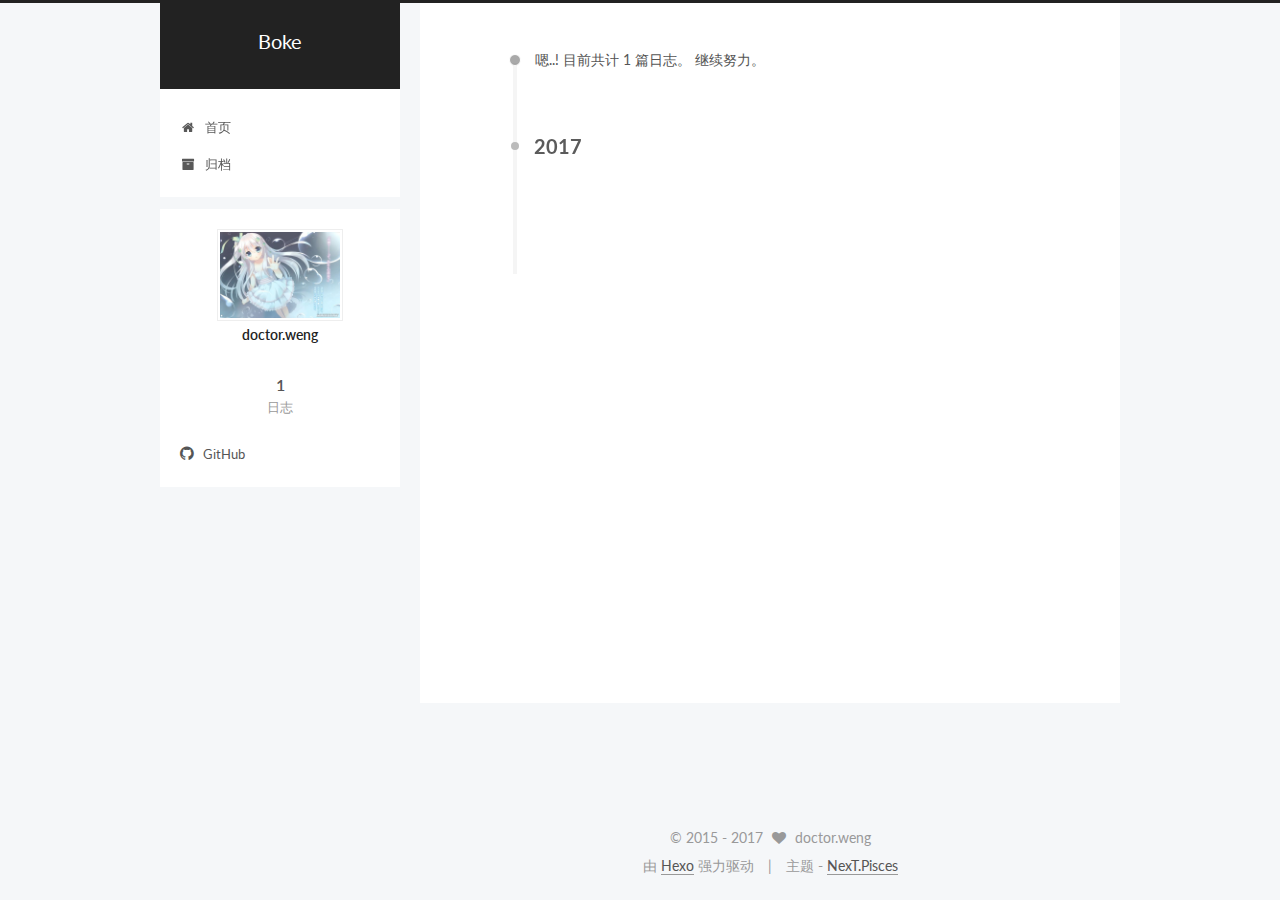
==== archives/index.html @ 10686033 "Site updated: 2017-05-04 13:14:34" ====
<!doctype html>



  


<html class="theme-next pisces use-motion" lang="zh-Hans">
<head>
  <meta charset="UTF-8"/>
<meta http-equiv="X-UA-Compatible" content="IE=edge" />
<meta name="viewport" content="width=device-width, initial-scale=1, maximum-scale=1"/>






<meta http-equiv="Cache-Control" content="no-transform" />
<meta http-equiv="Cache-Control" content="no-siteapp" />















  
  
  <link href="/lib/fancybox/source/jquery.fancybox.css?v=2.1.5" rel="stylesheet" type="text/css" />




  
  
  
  

  
    
    
  

  

  

  

  

  
    
    
    <link href="//fonts.googleapis.com/css?family=Lato:300,300italic,400,400italic,700,700italic&subset=latin,latin-ext" rel="stylesheet" type="text/css">
  






<link href="/lib/font-awesome/css/font-awesome.min.css?v=4.6.2" rel="stylesheet" type="text/css" />

<link href="/css/main.css?v=5.1.0" rel="stylesheet" type="text/css" />


  <meta name="keywords" content="Hexo, NexT" />








  <link rel="shortcut icon" type="image/x-icon" href="/favicon.ico?v=5.1.0" />






<meta property="og:type" content="website">
<meta property="og:title" content="Boke">
<meta property="og:url" content="http://yoursite.com/archives/index.html">
<meta property="og:site_name" content="Boke">
<meta name="twitter:card" content="summary">
<meta name="twitter:title" content="Boke">



<script type="text/javascript" id="hexo.configurations">
  var NexT = window.NexT || {};
  var CONFIG = {
    root: '/',
    scheme: 'Pisces',
    sidebar: {"position":"left","display":"post","offset":12,"offset_float":0,"b2t":false,"scrollpercent":false},
    fancybox: true,
    motion: true,
    duoshuo: {
      userId: '0',
      author: '博主'
    },
    algolia: {
      applicationID: '',
      apiKey: '',
      indexName: '',
      hits: {"per_page":10},
      labels: {"input_placeholder":"Search for Posts","hits_empty":"We didn't find any results for the search: ${query}","hits_stats":"${hits} results found in ${time} ms"}
    }
  };
</script>



  <link rel="canonical" href="http://yoursite.com/archives/"/>





  <title> 归档 | Boke </title>
</head>

<body itemscope itemtype="http://schema.org/WebPage" lang="zh-Hans">

  





  <script type="text/javascript">
    var _hmt = _hmt || [];
    (function() {
      var hm = document.createElement("script");
      hm.src = "https://hm.baidu.com/hm.js?d58cb370934cdbaf86f53ffc8bb3122c";
      var s = document.getElementsByTagName("script")[0];
      s.parentNode.insertBefore(hm, s);
    })();
  </script>










  
  
    
  

  <div class="container sidebar-position-left  page-archive  ">
    <div class="headband"></div>

    <header id="header" class="header" itemscope itemtype="http://schema.org/WPHeader">
      <div class="header-inner"><div class="site-brand-wrapper">
  <div class="site-meta ">
    

    <div class="custom-logo-site-title">
      <a href="/"  class="brand" rel="start">
        <span class="logo-line-before"><i></i></span>
        <span class="site-title">Boke</span>
        <span class="logo-line-after"><i></i></span>
      </a>
    </div>
      
        <p class="site-subtitle"></p>
      
  </div>

  <div class="site-nav-toggle">
    <button>
      <span class="btn-bar"></span>
      <span class="btn-bar"></span>
      <span class="btn-bar"></span>
    </button>
  </div>
</div>

<nav class="site-nav">
  

  
    <ul id="menu" class="menu">
      
        
        <li class="menu-item menu-item-home">
          <a href="/" rel="section">
            
              <i class="menu-item-icon fa fa-fw fa-home"></i> <br />
            
            首页
          </a>
        </li>
      
        
        <li class="menu-item menu-item-archives">
          <a href="/archives" rel="section">
            
              <i class="menu-item-icon fa fa-fw fa-archive"></i> <br />
            
            归档
          </a>
        </li>
      

      
    </ul>
  

  
</nav>



 </div>
    </header>

    <main id="main" class="main">
      <div class="main-inner">
        <div class="content-wrap">
          <div id="content" class="content">
            

  <section id="posts" class="posts-collapse">
    <span class="archive-move-on"></span>

    <span class="archive-page-counter">
      
      
      
        
      
      嗯..! 目前共计 1 篇日志。 继续努力。
    </span>

    

      
      
      

      
        
        <div class="collection-title">
          <h2 class="archive-year motion-element" id="archive-year-2017">2017</h2>
        </div>
      
      

      

  <article class="post post-type-normal" itemscope itemtype="http://schema.org/Article">
    <header class="post-header">

      <h1 class="post-title">
        
            <a class="post-title-link" href="/2017/05/04/hello-world/" itemprop="url">
              
                <span itemprop="name">Hello World</span>
              
            </a>
        
      </h1>

      <div class="post-meta">
        <time class="post-time" itemprop="dateCreated"
              datetime="2017-05-04T11:22:07+08:00"
              content="2017-05-04" >
          05-04
        </time>
      </div>

    </header>
  </article>



    

  </section>

  



          </div>
          


          

        </div>
        
          
  
  <div class="sidebar-toggle">
    <div class="sidebar-toggle-line-wrap">
      <span class="sidebar-toggle-line sidebar-toggle-line-first"></span>
      <span class="sidebar-toggle-line sidebar-toggle-line-middle"></span>
      <span class="sidebar-toggle-line sidebar-toggle-line-last"></span>
    </div>
  </div>

  <aside id="sidebar" class="sidebar">
    <div class="sidebar-inner">

      

      

      <section class="site-overview sidebar-panel sidebar-panel-active">
        <div class="site-author motion-element" itemprop="author" itemscope itemtype="http://schema.org/Person">
          <img class="site-author-image" itemprop="image"
               src="/images/author.jpg"
               alt="doctor.weng" />
          <p class="site-author-name" itemprop="name">doctor.weng</p>
           
              <p class="site-description motion-element" itemprop="description"></p>
          
        </div>
        <nav class="site-state motion-element">

          
            <div class="site-state-item site-state-posts">
              <a href="/archives">
                <span class="site-state-item-count">1</span>
                <span class="site-state-item-name">日志</span>
              </a>
            </div>
          

          

          

        </nav>

        

        <div class="links-of-author motion-element">
          
            
              <span class="links-of-author-item">
                <a href="https://github.com/wl520" target="_blank" title="GitHub">
                  
                    <i class="fa fa-fw fa-github"></i>
                  
                  GitHub
                </a>
              </span>
            
          
        </div>

        
        

        
        

        


      </section>

      

      

    </div>
  </aside>


        
      </div>
    </main>

    <footer id="footer" class="footer">
      <div class="footer-inner">
        <script async src="https://dn-lbstatics.qbox.me/busuanzi/2.3/busuanzi.pure.mini.js">
</script>
<div class="copyright" >
  
  &copy;  2015 - 
  <span itemprop="copyrightYear">2017</span>
  <span class="with-love">
    <i class="fa fa-heart"></i>
  </span>
  <span class="author" itemprop="copyrightHolder">doctor.weng</span>
</div>


<div class="powered-by">
  由 <a class="theme-link" href="https://hexo.io">Hexo</a> 强力驱动
</div>

<div class="theme-info">
  主题 -
  <a class="theme-link" href="https://github.com/iissnan/hexo-theme-next">
    NexT.Pisces
  </a>
</div>


        

        
      </div>
    </footer>

    
      <div class="back-to-top">
        <i class="fa fa-arrow-up"></i>
        
      </div>
    

  </div>

  

<script type="text/javascript">
  if (Object.prototype.toString.call(window.Promise) !== '[object Function]') {
    window.Promise = null;
  }
</script>









  




  
  









  
  <script type="text/javascript" src="/lib/jquery/index.js?v=2.1.3"></script>

  
  <script type="text/javascript" src="/lib/fastclick/lib/fastclick.min.js?v=1.0.6"></script>

  
  <script type="text/javascript" src="/lib/jquery_lazyload/jquery.lazyload.js?v=1.9.7"></script>

  
  <script type="text/javascript" src="/lib/velocity/velocity.min.js?v=1.2.1"></script>

  
  <script type="text/javascript" src="/lib/velocity/velocity.ui.min.js?v=1.2.1"></script>

  
  <script type="text/javascript" src="/lib/fancybox/source/jquery.fancybox.pack.js?v=2.1.5"></script>

  
  <script type="text/javascript" src="/lib/three/three.min.js"></script>

  
  <script type="text/javascript" src="true"></script>


  


  <script type="text/javascript" src="/js/src/utils.js?v=5.1.0"></script>

  <script type="text/javascript" src="/js/src/motion.js?v=5.1.0"></script>



  
  


  <script type="text/javascript" src="/js/src/affix.js?v=5.1.0"></script>

  <script type="text/javascript" src="/js/src/schemes/pisces.js?v=5.1.0"></script>



  
  
    <script type="text/javascript" id="motion.page.archive">
      $('.archive-year').velocity('transition.slideLeftIn');
    </script>
  


   

  


  <script type="text/javascript" src="/js/src/bootstrap.js?v=5.1.0"></script>



  


  

    
      <script id="dsq-count-scr" src="https://wl.disqus.com/count.js" async></script>
    

    

  




	





  





  








  





  

  

  

  

  

</body>
</html>
---- css/main.css ----
/* normalize.css v3.0.2 | MIT License | git.io/normalize */
html {
  font-family: sans-serif; /* 1 */
  -ms-text-size-adjust: 100%; /* 2 */
  -webkit-text-size-adjust: 100%; /* 2 */
}
body {
  margin: 0;
}
article,
aside,
details,
figcaption,
figure,
footer,
header,
hgroup,
main,
menu,
nav,
section,
summary {
  display: block;
}
audio,
canvas,
progress,
video {
  display: inline-block; /* 1 */
  vertical-align: baseline; /* 2 */
}
audio:not([controls]) {
  display: none;
  height: 0;
}
[hidden],
template {
  display: none;
}
a {
  background-color: transparent;
}
a:active,
a:hover {
  outline: 0;
}
abbr[title] {
  border-bottom: 1px dotted;
}
b,
strong {
  font-weight: bold;
}
dfn {
  font-style: italic;
}
h1 {
  font-size: 2em;
  margin: 0.67em 0;
}
mark {
  background: #ff0;
  color: #000;
}
small {
  font-size: 80%;
}
sub,
sup {
  font-size: 75%;
  line-height: 0;
  position: relative;
  vertical-align: baseline;
}
sup {
  top: -0.5em;
}
sub {
  bottom: -0.25em;
}
img {
  border: 0;
}
svg:not(:root) {
  overflow: hidden;
}
figure {
  margin: 1em 40px;
}
hr {
  -moz-box-sizing: content-box;
  box-sizing: content-box;
  height: 0;
}
pre {
  overflow: auto;
}
code,
kbd,
pre,
samp {
  font-family: monospace, monospace;
  font-size: 1em;
}
button,
input,
optgroup,
select,
textarea {
  color: inherit; /* 1 */
  font: inherit; /* 2 */
  margin: 0; /* 3 */
}
button {
  overflow: visible;
}
button,
select {
  text-transform: none;
}
button,
html input[type="button"],
input[type="reset"],
input[type="submit"] {
  -webkit-appearance: button; /* 2 */
  cursor: pointer; /* 3 */
}
button[disabled],
html input[disabled] {
  cursor: default;
}
button::-moz-focus-inner,
input::-moz-focus-inner {
  border: 0;
  padding: 0;
}
input {
  line-height: normal;
}
input[type="checkbox"],
input[type="radio"] {
  box-sizing: border-box; /* 1 */
  padding: 0; /* 2 */
}
input[type="number"]::-webkit-inner-spin-button,
input[type="number"]::-webkit-outer-spin-button {
  height: auto;
}
input[type="search"] {
  -webkit-appearance: textfield; /* 1 */
  -moz-box-sizing: content-box;
  -webkit-box-sizing: content-box; /* 2 */
  box-sizing: content-box;
}
input[type="search"]::-webkit-search-cancel-button,
input[type="search"]::-webkit-search-decoration {
  -webkit-appearance: none;
}
fieldset {
  border: 1px solid #c0c0c0;
  margin: 0 2px;
  padding: 0.35em 0.625em 0.75em;
}
legend {
  border: 0; /* 1 */
  padding: 0; /* 2 */
}
textarea {
  overflow: auto;
}
optgroup {
  font-weight: bold;
}
table {
  border-collapse: collapse;
  border-spacing: 0;
}
td,
th {
  padding: 0;
}
::selection {
  background: #262a30;
  color: #fff;
}
body {
  position: relative;
  font-family: 'Lato', "PingFang SC", "Microsoft YaHei", sans-serif;
  font-size: 14px;
  line-height: 2;
  color: #555;
  background: #f5f7f9;
}
@media (max-width: 767px) {
  body {
    padding-right: 0 !important;
  }
}
@media (min-width: 768px) and (max-width: 991px) {
  body {
    padding-right: 0 !important;
  }
}
@media (min-width: 1600px) {
  body {
    font-size: 16px;
  }
}
h1,
h2,
h3,
h4,
h5,
h6 {
  margin: 0;
  padding: 0;
  font-weight: bold;
  line-height: 1.5;
  font-family: 'Lato', "PingFang SC", "Microsoft YaHei", sans-serif;
}
h2,
h3,
h4,
h5,
h6 {
  margin: 20px 0 15px;
}
h1 {
  font-size: 22px;
}
@media (max-width: 767px) {
  h1 {
    font-size: 18px;
  }
}
h2 {
  font-size: 20px;
}
@media (max-width: 767px) {
  h2 {
    font-size: 16px;
  }
}
h3 {
  font-size: 18px;
}
@media (max-width: 767px) {
  h3 {
    font-size: 14px;
  }
}
h4 {
  font-size: 16px;
}
@media (max-width: 767px) {
  h4 {
    font-size: 12px;
  }
}
h5 {
  font-size: 14px;
}
@media (max-width: 767px) {
  h5 {
    font-size: 10px;
  }
}
h6 {
  font-size: 12px;
}
@media (max-width: 767px) {
  h6 {
    font-size: 8px;
  }
}
p {
  margin: 0 0 25px 0;
}
a {
  color: #555;
  text-decoration: none;
  border-bottom: 1px solid #999;
  word-wrap: break-word;
}
a:hover {
  color: #222;
  border-bottom-color: #222;
}
blockquote {
  margin: 0;
  padding: 0;
}
img {
  display: block;
  margin: auto;
  max-width: 100%;
  height: auto;
}
hr {
  margin: 40px 0;
  height: 3px;
  border: none;
  background-color: #ddd;
  background-image: repeating-linear-gradient(-45deg, #fff, #fff 4px, transparent 4px, transparent 8px);
}
blockquote {
  padding: 0 15px;
  color: #666;
  border-left: 4px solid #ddd;
}
blockquote cite::before {
  content: "-";
  padding: 0 5px;
}
dt {
  font-weight: 700;
}
dd {
  margin: 0;
  padding: 0;
}
.text-left {
  text-align: left;
}
.text-center {
  text-align: center;
}
.text-right {
  text-align: right;
}
.text-justify {
  text-align: justify;
}
.text-nowrap {
  white-space: nowrap;
}
.text-lowercase {
  text-transform: lowercase;
}
.text-uppercase {
  text-transform: uppercase;
}
.text-capitalize {
  text-transform: capitalize;
}
.center-block {
  display: block;
  margin-left: auto;
  margin-right: auto;
}
.clearfix:before,
.clearfix:after {
  content: " ";
  display: table;
}
.clearfix:after {
  clear: both;
}
.pullquote {
  width: 45%;
}
.pullquote.left {
  float: left;
  margin-left: 5px;
  margin-right: 10px;
}
.pullquote.right {
  float: right;
  margin-left: 10px;
  margin-right: 5px;
}
.affix.affix.affix {
  position: fixed;
}
.translation {
  margin-top: -20px;
  font-size: 14px;
  color: #999;
}
.scrollbar-measure {
  width: 100px;
  height: 100px;
  overflow: scroll;
  position: absolute;
  top: -9999px;
}
.use-motion .motion-element {
  opacity: 0;
}
table {
  margin: 20px 0;
  width: 100%;
  border-collapse: collapse;
  border-spacing: 0;
  border: 1px solid #ddd;
  font-size: 14px;
  table-layout: fixed;
  word-wrap: break-all;
}
table>tbody>tr:nth-of-type(odd) {
  background-color: #f9f9f9;
}
table>tbody>tr:hover {
  background-color: #f5f5f5;
}
caption,
th,
td {
  padding: 8px;
  text-align: left;
  vertical-align: middle;
  font-weight: normal;
}
th,
td {
  border-bottom: 3px solid #ddd;
  border-right: 1px solid #eee;
}
th {
  padding-bottom: 10px;
  font-weight: 700;
}
td {
  border-bottom-width: 1px;
}
html,
body {
  height: 100%;
}
.container {
  position: relative;
  min-height: 100%;
}
.header-inner {
  margin: 0 auto;
  padding: 100px 0 70px;
  width: 700px;
}
@media (min-width: 1600px) {
  .container .header-inner {
    width: 900px;
  }
}
.main {
  padding-bottom: 150px;
}
.main-inner {
  margin: 0 auto;
  width: 700px;
}
@media (min-width: 1600px) {
  .container .main-inner {
    width: 900px;
  }
}
.footer {
  position: absolute;
  left: 0;
  bottom: 0;
  width: 100%;
  min-height: 50px;
}
.footer-inner {
  box-sizing: border-box;
  margin: 20px auto;
  width: 700px;
}
@media (min-width: 1600px) {
  .container .footer-inner {
    width: 900px;
  }
}
pre,
.highlight {
  overflow: auto;
  margin: 20px 0;
  padding: 0;
  font-size: 13px;
  color: #4d4d4c;
  background: #f7f7f7;
  line-height: 1.6;
}
pre,
code {
  font-family: consolas, Menlo, "PingFang SC", "Microsoft YaHei", monospace;
}
code {
  padding: 2px 4px;
  word-wrap: break-word;
  color: #555;
  background: #eee;
  border-radius: 3px;
  font-size: 13px;
}
pre code {
  padding: 0;
  color: #4d4d4c;
  background: none;
  text-shadow: none;
}
.highlight {
  border-radius: 1px;
}
.highlight pre {
  border: none;
  margin: 0;
  padding: 10px 0;
}
.highlight table {
  margin: 0;
  width: auto;
  border: none;
}
.highlight td {
  border: none;
  padding: 0;
}
.highlight figcaption {
  font-size: 1em;
  color: #4d4d4c;
  line-height: 1em;
  margin-bottom: 1em;
}
.highlight figcaption:before,
.highlight figcaption:after {
  content: " ";
  display: table;
}
.highlight figcaption:after {
  clear: both;
}
.highlight figcaption a {
  float: right;
  color: #4d4d4c;
}
.highlight figcaption a:hover {
  border-bottom-color: #4d4d4c;
}
.highlight .gutter pre {
  padding-left: 10px;
  padding-right: 10px;
  color: #869194;
  text-align: right;
  background-color: #eff2f3;
}
.highlight .code pre {
  width: 100%;
  padding-left: 10px;
  padding-right: 10px;
  background-color: #f7f7f7;
}
.highlight .line {
  height: 20px;
}
.gutter {
  -webkit-user-select: none;
  -moz-user-select: none;
  -ms-user-select: none;
  user-select: none;
}
.gist table {
  width: auto;
}
.gist table td {
  border: none;
}
pre .deletion {
  background: #fdd;
}
pre .addition {
  background: #dfd;
}
pre .meta {
  color: #8959a8;
}
pre .comment {
  color: #8e908c;
}
pre .variable,
pre .attribute,
pre .tag,
pre .regexp,
pre .ruby .constant,
pre .xml .tag .title,
pre .xml .pi,
pre .xml .doctype,
pre .html .doctype,
pre .css .id,
pre .css .class,
pre .css .pseudo {
  color: #c82829;
}
pre .number,
pre .preprocessor,
pre .built_in,
pre .literal,
pre .params,
pre .constant,
pre .command {
  color: #f5871f;
}
pre .ruby .class .title,
pre .css .rules .attribute,
pre .string,
pre .value,
pre .inheritance,
pre .header,
pre .ruby .symbol,
pre .xml .cdata,
pre .special,
pre .number,
pre .formula {
  color: #718c00;
}
pre .title,
pre .css .hexcolor {
  color: #3e999f;
}
pre .function,
pre .python .decorator,
pre .python .title,
pre .ruby .function .title,
pre .ruby .title .keyword,
pre .perl .sub,
pre .javascript .title,
pre .coffeescript .title {
  color: #4271ae;
}
pre .keyword,
pre .javascript .function {
  color: #8959a8;
}
.full-image.full-image.full-image {
  border: none;
  max-width: 100%;
  width: auto;
  margin: 20px auto;
}
@media (min-width: 992px) {
  .full-image.full-image.full-image {
    max-width: none;
    width: 118%;
    margin: 0 -9%;
  }
}
.blockquote-center,
.page-home .post-type-quote blockquote,
.page-post-detail .post-type-quote blockquote {
  position: relative;
  margin: 40px 0;
  padding: 0;
  border-left: none;
  text-align: center;
}
.blockquote-center::before,
.page-home .post-type-quote blockquote::before,
.page-post-detail .post-type-quote blockquote::before,
.blockquote-center::after,
.page-home .post-type-quote blockquote::after,
.page-post-detail .post-type-quote blockquote::after {
  position: absolute;
  content: ' ';
  display: block;
  width: 100%;
  height: 24px;
  opacity: 0.2;
  background-repeat: no-repeat;
  background-position: 0 -6px;
  background-size: 22px 22px;
}
.blockquote-center::before,
.page-home .post-type-quote blockquote::before,
.page-post-detail .post-type-quote blockquote::before {
  top: -20px;
  background-image: url("../images/quote-l.svg");
  border-top: 1px solid #ccc;
}
.blockquote-center::after,
.page-home .post-type-quote blockquote::after,
.page-post-detail .post-type-quote blockquote::after {
  bottom: -20px;
  background-image: url("../images/quote-r.svg");
  border-bottom: 1px solid #ccc;
  background-position: 100% 8px;
}
.blockquote-center p,
.page-home .post-type-quote blockquote p,
.page-post-detail .post-type-quote blockquote p,
.blockquote-center div,
.page-home .post-type-quote blockquote div,
.page-post-detail .post-type-quote blockquote div {
  text-align: center;
}
.post .post-body .group-picture img {
  box-sizing: border-box;
  padding: 0 3px;
  border: none;
}
.post .group-picture-row {
  overflow: hidden;
  margin-top: 6px;
}
.post .group-picture-row:first-child {
  margin-top: 0;
}
.post .group-picture-column {
  float: left;
}
.page-post-detail .post-body .group-picture-column {
  float: none;
  margin-top: 10px;
  width: auto !important;
}
.page-post-detail .post-body .group-picture-column img {
  margin: 0 auto;
}
.page-archive .group-picture-container {
  overflow: hidden;
}
.page-archive .group-picture-row {
  float: left;
}
.page-archive .group-picture-row:first-child {
  margin-top: 6px;
}
.page-archive .group-picture-column {
  max-width: 150px;
  max-height: 150px;
}
.note {
  padding: 20px;
  margin: 20px 0;
  border: 1px solid #eee;
  border-left-width: 5px;
  border-radius: 3px;
}
.note h2,
.note h3,
.note h4,
.note h5,
.note h6 {
  margin-top: 0;
  margin-bottom: 5px;
}
.note p:last-child {
  margin-bottom: 0;
}
.note code {
  border-radius: 3px;
}
.note+.note {
  margin-top: -5px;
}
.default {
  border-left-color: #777;
}
.default h2,
.default h3,
.default h4,
.default h5,
.default h6 {
  color: #777;
}
.primary {
  border-left-color: #428bca;
}
.primary h2,
.primary h3,
.primary h4,
.primary h5,
.primary h6 {
  color: #428bca;
}
.success {
  border-left-color: #5cb85c;
}
.success h2,
.success h3,
.success h4,
.success h5,
.success h6 {
  color: #5cb85c;
}
.danger {
  border-left-color: #d9534f;
}
.danger h2,
.danger h3,
.danger h4,
.danger h5,
.danger h6 {
  color: #d9534f;
}
.warning {
  border-left-color: #f0ad4e;
}
.warning h2,
.warning h3,
.warning h4,
.warning h5,
.warning h6 {
  color: #f0ad4e;
}
.info {
  border-left-color: #5bc0de;
}
.info h2,
.info h3,
.info h4,
.info h5,
.info h6 {
  color: #5bc0de;
}
.btn {
  display: inline-block;
  padding: 0 20px;
  font-size: 14px;
  color: #fff;
  background: #222;
  border: 2px solid #555;
  text-decoration: none;
  border-radius: 0;
  transition-property: background-color;
  transition-duration: 0.2s;
  transition-timing-function: ease-in-out;
  transition-delay: 0s;
}
.btn:hover,
.post-button .btn:hover {
  border-color: #222;
  color: #fff;
  background: #222;
}
.btn-bar {
  display: block;
  width: 22px;
  height: 2px;
  background: #555;
  border-radius: 1px;
}
.btn-bar+.btn-bar {
  margin-top: 4px;
}
.pagination {
  margin: 120px 0 40px;
  text-align: center;
  border-top: 1px solid #eee;
}
.page-number-basic,
.pagination .prev,
.pagination .next,
.pagination .page-number,
.pagination .space {
  display: inline-block;
  position: relative;
  top: -1px;
  margin: 0 10px;
  padding: 0 10px;
  line-height: 30px;
}
@media (max-width: 767px) {
  .page-number-basic,
  .pagination .prev,
  .pagination .next,
  .pagination .page-number,
  .pagination .space {
    margin: 0 5px;
  }
}
.pagination .prev,
.pagination .next,
.pagination .page-number {
  border-bottom: 0;
  border-top: 1px solid #eee;
  transition-property: border-color;
  transition-duration: 0.2s;
  transition-timing-function: ease-in-out;
  transition-delay: 0s;
}
.pagination .prev:hover,
.pagination .next:hover,
.pagination .page-number:hover {
  border-top-color: #222;
}
.pagination .space {
  padding: 0;
  margin: 0;
}
.pagination .prev {
  margin-left: 0;
}
.pagination .next {
  margin-right: 0;
}
.pagination .page-number.current {
  color: #fff;
  background: #ccc;
  border-top-color: #ccc;
}
@media (max-width: 767px) {
  .pagination {
    border-top: none;
  }
  .pagination .prev,
  .pagination .next,
  .pagination .page-number {
    margin-bottom: 10px;
    border-top: 0;
    border-bottom: 1px solid #eee;
  }
  .pagination .prev:hover,
  .pagination .next:hover,
  .pagination .page-number:hover {
    border-bottom-color: #222;
  }
}
.comments {
  margin: 60px 20px 0;
}
.tag-cloud {
  text-align: center;
}
.tag-cloud a {
  display: inline-block;
  margin: 10px;
}
.back-to-top {
  box-sizing: border-box;
  position: fixed;
  bottom: -100px;
  right: 30px;
  z-index: 1050;
  padding: 0 6px;
  width: 24px;
  background: #222;
  font-size: 12px;
  opacity: 0.6;
  color: #fff;
  cursor: pointer;
  text-align: center;
  -webkit-transform: translateZ(0);
  transition-property: bottom;
  transition-duration: 0.2s;
  transition-timing-function: ease-in-out;
  transition-delay: 0s;
}
@media (max-width: 767px) {
  .back-to-top {
    display: none;
  }
}
@media (min-width: 768px) and (max-width: 991px) {
  .back-to-top {
    display: none;
  }
}
.back-to-top.back-to-top-on {
  bottom: 30px;
}
.header {
  background: transparent;
}
.header-inner {
  position: relative;
}
.headband {
  height: 3px;
  background: #222;
}
.site-meta {
  margin: 0;
  text-align: center;
}
@media (max-width: 767px) {
  .site-meta {
    text-align: center;
  }
}
.brand {
  position: relative;
  display: inline-block;
  padding: 0 40px;
  color: #fff;
  background: #222;
  border-bottom: none;
}
.brand:hover {
  color: #fff;
}
.logo {
  display: inline-block;
  margin-right: 5px;
  line-height: 36px;
  vertical-align: top;
}
.site-title {
  display: inline-block;
  vertical-align: top;
  line-height: 36px;
  font-size: 20px;
  font-weight: normal;
  font-family: 'Lato', "PingFang SC", "Microsoft YaHei", sans-serif;
}
.site-subtitle {
  margin-top: 10px;
  font-size: 13px;
  color: #ddd;
}
.use-motion .brand {
  opacity: 0;
}
.use-motion .logo,
.use-motion .site-title,
.use-motion .site-subtitle {
  opacity: 0;
  position: relative;
  top: -10px;
}
.site-nav-toggle {
  display: none;
  position: absolute;
  top: 10px;
  left: 10px;
}
@media (max-width: 767px) {
  .site-nav-toggle {
    display: block;
  }
}
.site-nav-toggle button {
  margin-top: 2px;
  padding: 9px 10px;
  background: transparent;
  border: none;
}
@media (max-width: 767px) {
  .site-nav {
    display: none;
    margin: 0 -10px;
    padding: 0 10px;
    clear: both;
    border-top: 1px solid #ddd;
  }
}
@media (min-width: 768px) and (max-width: 991px) {
  .site-nav {
    display: block !important;
  }
}
@media (min-width: 992px) {
  .site-nav {
    display: block !important;
  }
}
.menu {
  margin-top: 20px;
  padding-left: 0;
  text-align: center;
}
.menu .menu-item {
  display: inline-block;
  margin: 0 10px;
  list-style: none;
}
@media screen and (max-width: 767px) {
  .menu .menu-item {
    margin-top: 10px;
  }
}
.menu .menu-item a {
  display: block;
  font-size: 13px;
  line-height: inherit;
  border-bottom: 1px solid transparent;
  transition-property: border-color;
  transition-duration: 0.2s;
  transition-timing-function: ease-in-out;
  transition-delay: 0s;
}
.menu .menu-item a:hover,
.menu-item-active a {
  border-bottom-color: #222;
}
.menu .menu-item .fa {
  margin-right: 5px;
}
.use-motion .menu-item {
  opacity: 0;
}
.post-body {
  font-family: 'Lato', "PingFang SC", "Microsoft YaHei", sans-serif;
}
@media (max-width: 767px) {
  .post-body {
    word-break: break-word;
  }
}
.post-body .fancybox img {
  display: block !important;
  margin: 0 auto;
  cursor: pointer;
  cursor: zoom-in;
  cursor: -webkit-zoom-in;
}
.post-body .image-caption,
.post-body .figure .caption {
  margin: 10px auto 15px;
  text-align: center;
  font-size: 14px;
  color: #999;
  font-weight: bold;
  line-height: 1;
}
.post-sticky-flag {
  display: inline-block;
  font-size: 16px;
  -ms-transform: rotate(30deg);
  -webkit-transform: rotate(30deg);
  -moz-transform: rotate(30deg);
  -ms-transform: rotate(30deg);
  -o-transform: rotate(30deg);
  transform: rotate(30deg);
}
.posts-expand {
  padding-top: 40px;
}
@media (max-width: 767px) {
  .posts-expand {
    margin: 0 20px;
  }
  .post-body pre {
    padding: 10px;
  }
  .post-body pre .gutter pre {
    padding-right: 10px;
  }
  .post-body .highlight {
    margin-left: 0px;
    margin-right: 0px;
    padding: 0;
  }
  .post-body .highlight .gutter pre {
    padding-right: 10px;
  }
}
@media (min-width: 992px) {
  .posts-expand .post-body {
    text-align: justify;
  }
}
.posts-expand .post-body h2,
.posts-expand .post-body h3,
.posts-expand .post-body h4,
.posts-expand .post-body h5,
.posts-expand .post-body h6 {
  padding-top: 10px;
}
.posts-expand .post-body h2 .header-anchor,
.posts-expand .post-body h3 .header-anchor,
.posts-expand .post-body h4 .header-anchor,
.posts-expand .post-body h5 .header-anchor,
.posts-expand .post-body h6 .header-anchor {
  float: right;
  margin-left: 10px;
  color: #ccc;
  border-bottom-style: none;
  visibility: hidden;
}
.posts-expand .post-body h2 .header-anchor:hover,
.posts-expand .post-body h3 .header-anchor:hover,
.posts-expand .post-body h4 .header-anchor:hover,
.posts-expand .post-body h5 .header-anchor:hover,
.posts-expand .post-body h6 .header-anchor:hover {
  color: inherit;
}
.posts-expand .post-body h2:hover .header-anchor,
.posts-expand .post-body h3:hover .header-anchor,
.posts-expand .post-body h4:hover .header-anchor,
.posts-expand .post-body h5:hover .header-anchor,
.posts-expand .post-body h6:hover .header-anchor {
  visibility: visible;
}
.posts-expand .post-body ul li {
  list-style: circle;
}
.posts-expand .post-body img {
  box-sizing: border-box;
  margin: auto;
  padding: 3px;
  border: 1px solid #ddd;
}
.posts-expand .fancybox img {
  margin: 0 auto;
}
@media (max-width: 767px) {
  .posts-collapse {
    margin: 0 20px;
  }
  .posts-collapse .post-title,
  .posts-collapse .post-meta {
    display: block;
    width: auto;
    text-align: left;
  }
}
.posts-collapse {
  position: relative;
  z-index: 1010;
  margin-left: 55px;
}
.posts-collapse::after {
  content: " ";
  position: absolute;
  top: 20px;
  left: 0;
  margin-left: -2px;
  width: 4px;
  height: 100%;
  background: #f5f5f5;
  z-index: -1;
}
@media (max-width: 767px) {
  .posts-collapse {
    margin: 0 20px;
  }
}
.posts-collapse .collection-title {
  position: relative;
  margin: 60px 0;
}
.posts-collapse .collection-title h2 {
  margin-left: 20px;
}
.posts-collapse .collection-title small {
  color: #bbb;
}
.posts-collapse .collection-title::before {
  content: " ";
  position: absolute;
  left: 0;
  top: 50%;
  margin-left: -4px;
  margin-top: -4px;
  width: 8px;
  height: 8px;
  background: #bbb;
  border-radius: 50%;
}
.posts-collapse .post {
  margin: 30px 0;
}
.posts-collapse .post-header {
  position: relative;
  transition-duration: 0.2s;
  transition-timing-function: ease-in-out;
  transition-delay: 0s;
  transition-property: border;
  border-bottom: 1px dashed #ccc;
}
.posts-collapse .post-header::before {
  content: " ";
  position: absolute;
  left: 0;
  top: 12px;
  width: 6px;
  height: 6px;
  margin-left: -4px;
  background: #bbb;
  border-radius: 50%;
  border: 1px solid #fff;
  transition-duration: 0.2s;
  transition-timing-function: ease-in-out;
  transition-delay: 0s;
  transition-property: background;
}
.posts-collapse .post-header:hover {
  border-bottom-color: #666;
}
.posts-collapse .post-header:hover::before {
  background: #222;
}
.posts-collapse .post-meta {
  position: absolute;
  font-size: 12px;
  left: 20px;
  top: 5px;
}
.posts-collapse .post-comments-count {
  display: none;
}
.posts-collapse .post-title {
  margin-left: 60px;
  font-size: 16px;
  font-weight: normal;
  line-height: inherit;
}
.posts-collapse .post-title::after {
  margin-left: 3px;
  opacity: 0.6;
}
.posts-collapse .post-title a {
  color: #666;
  border-bottom: none;
}
.page-home .post-type-quote .post-header,
.page-post-detail .post-type-quote .post-header,
.page-home .post-type-quote .post-tags,
.page-post-detail .post-type-quote .post-tags {
  display: none;
}
.posts-expand .post-title {
  font-size: 26px;
  text-align: center;
  word-break: break-word;
  font-weight: 400;
}
@media (max-width: 767px) {
  .posts-expand .post-title {
    font-size: 22px;
  }
}
.posts-expand .post-title-link {
  display: inline-block;
  position: relative;
  color: #555;
  border-bottom: none;
  line-height: 1.2;
  vertical-align: top;
}
.posts-expand .post-title-link::before {
  content: "";
  position: absolute;
  width: 100%;
  height: 2px;
  bottom: 0;
  left: 0;
  background-color: #000;
  visibility: hidden;
  -webkit-transform: scaleX(0);
  -moz-transform: scaleX(0);
  -ms-transform: scaleX(0);
  -o-transform: scaleX(0);
  transform: scaleX(0);
  transition-duration: 0.2s;
  transition-timing-function: ease-in-out;
  transition-delay: 0s;
}
.posts-expand .post-title-link:hover::before {
  visibility: visible;
  -webkit-transform: scaleX(1);
  -moz-transform: scaleX(1);
  -ms-transform: scaleX(1);
  -o-transform: scaleX(1);
  transform: scaleX(1);
}
.posts-expand .post-title-link .fa {
  font-size: 16px;
}
.posts-expand .post-meta {
  margin: 3px 0 60px 0;
  color: #999;
  font-family: 'Lato', "PingFang SC", "Microsoft YaHei", sans-serif;
  font-size: 12px;
  text-align: center;
}
.posts-expand .post-meta .post-category-list {
  display: inline-block;
  margin: 0;
  padding: 3px;
}
.posts-expand .post-meta .post-category-list-link {
  color: #999;
}
.posts-expand .post-meta .post-description {
  font-size: 14px;
  margin-top: 2px;
}
.post-meta-divider {
  margin: 0 0.5em;
}
.post-meta-item-icon {
  margin-right: 3px;
}
@media (min-width: 768px) and (max-width: 991px) {
  .post-meta-item-icon {
    display: inline-block;
  }
}
@media (max-width: 767px) {
  .post-meta-item-icon {
    display: inline-block;
  }
}
@media (min-width: 768px) and (max-width: 991px) {
  .post-meta-item-text {
    display: none;
  }
}
@media (max-width: 767px) {
  .post-meta-item-text {
    display: none;
  }
}
@media (max-width: 767px) {
  .posts-expand .post-comments-count {
    display: none;
  }
}
.social-like {
  font-size: 14px;
  height: 20px;
  text-align: center;
  border-top: 1px solid #eee;
  padding-top: 9px;
  margin-top: 45px;
  display: flex;
  justify-content: center;
}
.vk_like {
  width: 85px;
  height: 21px;
  padding-top: 7px;
  align-self: center;
}
.fb_like {
  height: 30px;
  align-self: center;
}
.post-button {
  margin-top: 50px;
}
.post-button .btn {
  color: #555;
  font-size: 14px;
  background: #fff;
  border-radius: 2px;
  line-height: 2;
  margin: 0 4px 8px 4px;
}
.post-button .fa-fw {
  width: 1.285714285714286em;
  text-align: left;
}
.posts-expand .post-tags {
  margin-top: 40px;
  text-align: center;
}
.posts-expand .post-tags a {
  display: inline-block;
  margin-right: 10px;
  font-size: 13px;
}
.post-nav {
  display: table;
  margin-top: 15px;
  width: 100%;
  border-top: 1px solid #eee;
}
.post-nav-divider {
  display: table-cell;
  width: 10%;
}
.post-nav-item {
  display: table-cell;
  padding: 10px 0 0 0;
  width: 45%;
  vertical-align: top;
}
.post-nav-item a {
  position: relative;
  display: block;
  line-height: 25px;
  font-size: 14px;
  color: #555;
  border-bottom: none;
}
.post-nav-item a:hover {
  color: #222;
  border-bottom: none;
}
.post-nav-item a:active {
  top: 2px;
}
.post-nav-item .fa {
  position: absolute;
  top: 8px;
  left: 0;
  font-size: 12px;
}
.post-nav-next a {
  padding-left: 15px;
}
.post-nav-prev {
  text-align: right;
}
.post-nav-prev a {
  padding-right: 15px;
}
.post-nav-prev .fa {
  right: 0;
  left: auto;
}
.posts-expand .post-eof {
  display: block;
  margin: 80px auto 60px;
  width: 8%;
  height: 1px;
  background: #ccc;
  text-align: center;
}
.post:last-child .post-eof.post-eof.post-eof {
  display: none;
}
.post-gallery {
  display: table;
  table-layout: fixed;
  width: 100%;
  border-collapse: separate;
}
.post-gallery-row {
  display: table-row;
}
.post-gallery .post-gallery-img {
  display: table-cell;
  text-align: center;
  vertical-align: middle;
  border: none;
}
.post-gallery .post-gallery-img img {
  max-width: 100%;
  max-height: 100%;
  border: none;
}
.fancybox-close,
.fancybox-close:hover {
  border: none;
}
.sidebar {
  position: fixed;
  right: 0;
  top: 0;
  bottom: 0;
  width: 0;
  z-index: 1040;
  box-shadow: inset 0 2px 6px #000;
  background: #222;
  -webkit-transform: translateZ(0);
}
.sidebar a {
  color: #999;
  border-bottom-color: #555;
}
.sidebar a:hover {
  color: #eee;
}
@media (min-width: 768px) and (max-width: 991px) {
  .sidebar {
    display: none !important;
  }
}
@media (max-width: 767px) {
  .sidebar {
    display: none !important;
  }
}
.sidebar-inner {
  position: relative;
  padding: 20px 10px;
  color: #999;
  text-align: center;
}
.sidebar-toggle {
  position: fixed;
  right: 30px;
  bottom: 45px;
  width: 14px;
  height: 14px;
  padding: 5px;
  background: #222;
  line-height: 0;
  z-index: 1050;
  cursor: pointer;
  -webkit-transform: translateZ(0);
}
@media (min-width: 768px) and (max-width: 991px) {
  .sidebar-toggle {
    display: none;
  }
}
@media (max-width: 767px) {
  .sidebar-toggle {
    display: none;
  }
}
.sidebar-toggle-line {
  position: relative;
  display: inline-block;
  vertical-align: top;
  height: 2px;
  width: 100%;
  background: #fff;
  margin-top: 3px;
}
.sidebar-toggle-line:first-child {
  margin-top: 0;
}
.site-author-image {
  display: block;
  margin: 0 auto;
  padding: 2px;
  max-width: 120px;
  height: auto;
  border: 1px solid #eee;
}
.site-author-name {
  margin: 0;
  text-align: center;
  color: #222;
  font-weight: 600;
}
.site-description {
  margin-top: 0;
  text-align: center;
  font-size: 13px;
  color: #999;
}
.site-state {
  overflow: hidden;
  line-height: 1.4;
  white-space: nowrap;
  text-align: center;
}
.site-state-item {
  display: inline-block;
  padding: 0 15px;
  border-left: 1px solid #eee;
}
.site-state-item:first-child {
  border-left: none;
}
.site-state-item a {
  border-bottom: none;
}
.site-state-item-count {
  display: block;
  text-align: center;
  color: inherit;
  font-weight: 600;
  font-size: 16px;
}
.site-state-item-name {
  font-size: 13px;
  color: #999;
}
.feed-link {
  margin-top: 20px;
}
.feed-link a {
  display: inline-block;
  padding: 0 15px;
  color: #fc6423;
  border: 1px solid #fc6423;
  border-radius: 4px;
}
.feed-link a i {
  color: #fc6423;
  font-size: 14px;
}
.feed-link a:hover {
  color: #fff;
  background: #fc6423;
}
.feed-link a:hover i {
  color: #fff;
}
.links-of-author {
  margin-top: 20px;
}
.links-of-author a {
  display: inline-block;
  vertical-align: middle;
  margin-right: 10px;
  margin-bottom: 10px;
  border-bottom-color: #555;
  font-size: 13px;
}
.links-of-author a:before {
  display: inline-block;
  vertical-align: middle;
  margin-right: 3px;
  content: " ";
  width: 4px;
  height: 4px;
  border-radius: 50%;
  background: #d4df14;
}
.links-of-blogroll {
  font-size: 13px;
}
.links-of-blogroll-title {
  margin-top: 20px;
  font-size: 14px;
  font-weight: 600;
}
.links-of-blogroll-list {
  margin: 0;
  padding: 0;
  list-style: none;
}
.links-of-blogroll-item {
  padding: 2px 10px;
}
.sidebar-nav {
  margin: 0 0 20px;
  padding-left: 0;
}
.sidebar-nav li {
  display: inline-block;
  cursor: pointer;
  border-bottom: 1px solid transparent;
  font-size: 14px;
  color: #555;
}
.sidebar-nav li:hover {
  color: #fc6423;
}
.page-post-detail .sidebar-nav-toc {
  padding: 0 5px;
}
.page-post-detail .sidebar-nav-overview {
  margin-left: 10px;
}
.sidebar-nav .sidebar-nav-active {
  color: #fc6423;
  border-bottom-color: #fc6423;
}
.sidebar-nav .sidebar-nav-active:hover {
  color: #fc6423;
}
.sidebar-panel {
  display: none;
}
.sidebar-panel-active {
  display: block;
}
.post-toc-empty {
  font-size: 14px;
  color: #666;
}
.post-toc-wrap {
  overflow: hidden;
}
.post-toc {
  overflow: auto;
}
.post-toc ol {
  margin: 0;
  padding: 0 2px 5px 10px;
  text-align: left;
  list-style: none;
  font-size: 14px;
}
.post-toc ol > ol {
  padding-left: 0;
}
.post-toc ol a {
  transition-duration: 0.2s;
  transition-timing-function: ease-in-out;
  transition-delay: 0s;
  transition-property: all;
  color: #666;
  border-bottom-color: #ccc;
}
.post-toc ol a:hover {
  color: #000;
  border-bottom-color: #000;
}
.post-toc .nav-item {
  overflow: hidden;
  text-overflow: ellipsis;
  white-space: nowrap;
  line-height: 1.8;
}
.post-toc .nav .nav-child {
  display: none;
}
.post-toc .nav .active > .nav-child {
  display: block;
}
.post-toc .nav .active-current > .nav-child {
  display: block;
}
.post-toc .nav .active-current > .nav-child > .nav-item {
  display: block;
}
.post-toc .nav .active > a {
  color: #fc6423;
  border-bottom-color: #fc6423;
}
.post-toc .nav .active-current > a {
  color: #fc6423;
}
.post-toc .nav .active-current > a:hover {
  color: #fc6423;
}
.footer {
  font-size: 14px;
  color: #999;
}
.footer img {
  border: none;
}
.footer-inner {
  text-align: center;
}
.with-love {
  display: inline-block;
  margin: 0 5px;
}
.powered-by,
.theme-info {
  display: inline-block;
}
.powered-by {
  margin-right: 10px;
}
.powered-by::after {
  content: "|";
  padding-left: 10px;
}
.cc-license {
  margin-top: 10px;
  text-align: center;
}
.cc-license .cc-opacity {
  opacity: 0.7;
  border-bottom: none;
}
.cc-license .cc-opacity:hover {
  opacity: 0.9;
}
.cc-license img {
  display: inline-block;
}
.theme-next #ds-thread #ds-reset {
  color: #555;
}
.theme-next #ds-thread #ds-reset .ds-replybox {
  margin-bottom: 30px;
}
.theme-next #ds-thread #ds-reset .ds-replybox .ds-avatar,
.theme-next #ds-reset .ds-avatar img {
  box-shadow: none;
}
.theme-next #ds-thread #ds-reset .ds-textarea-wrapper {
  border-color: #c7d4e1;
  background: none;
  border-top-right-radius: 3px;
  border-top-left-radius: 3px;
}
.theme-next #ds-thread #ds-reset .ds-textarea-wrapper textarea {
  height: 60px;
}
.theme-next #ds-reset .ds-rounded-top {
  border-radius: 0;
}
.theme-next #ds-thread #ds-reset .ds-post-toolbar {
  box-sizing: border-box;
  border: 1px solid #c7d4e1;
  background: #f6f8fa;
}
.theme-next #ds-thread #ds-reset .ds-post-options {
  height: 40px;
  border: none;
  background: none;
}
.theme-next #ds-thread #ds-reset .ds-toolbar-buttons {
  top: 11px;
}
.theme-next #ds-thread #ds-reset .ds-sync {
  top: 5px;
}
.theme-next #ds-thread #ds-reset .ds-post-button {
  top: 4px;
  right: 5px;
  width: 90px;
  height: 30px;
  border: 1px solid #c5ced7;
  border-radius: 3px;
  background-image: linear-gradient(#fbfbfc, #f5f7f9);
  color: #60676d;
}
.theme-next #ds-thread #ds-reset .ds-post-button:hover {
  background-position: 0 -30px;
  color: #60676d;
}
.theme-next #ds-thread #ds-reset .ds-comments-info {
  padding: 10px 0;
}
.theme-next #ds-thread #ds-reset .ds-sort {
  display: none;
}
.theme-next #ds-thread #ds-reset li.ds-tab a.ds-current {
  border: none;
  background: #f6f8fa;
  color: #60676d;
}
.theme-next #ds-thread #ds-reset li.ds-tab a.ds-current:hover {
  background-color: #e9f0f7;
  color: #60676d;
}
.theme-next #ds-thread #ds-reset li.ds-tab a {
  border-radius: 2px;
  padding: 5px;
}
.theme-next #ds-thread #ds-reset .ds-login-buttons p {
  color: #999;
  line-height: 36px;
}
.theme-next #ds-thread #ds-reset .ds-login-buttons .ds-service-list li {
  height: 28px;
}
.theme-next #ds-thread #ds-reset .ds-service-list a {
  background: none;
  padding: 5px;
  border: 1px solid;
  border-radius: 3px;
  text-align: center;
}
.theme-next #ds-thread #ds-reset .ds-service-list a:hover {
  color: #fff;
  background: #666;
}
.theme-next #ds-thread #ds-reset .ds-service-list .ds-weibo {
  color: #fc9b00;
  border-color: #fc9b00;
}
.theme-next #ds-thread #ds-reset .ds-service-list .ds-weibo:hover {
  background: #fc9b00;
}
.theme-next #ds-thread #ds-reset .ds-service-list .ds-qq {
  color: #60a3ec;
  border-color: #60a3ec;
}
.theme-next #ds-thread #ds-reset .ds-service-list .ds-qq:hover {
  background: #60a3ec;
}
.theme-next #ds-thread #ds-reset .ds-service-list .ds-renren {
  color: #2e7ac4;
  border-color: #2e7ac4;
}
.theme-next #ds-thread #ds-reset .ds-service-list .ds-renren:hover {
  background: #2e7ac4;
}
.theme-next #ds-thread #ds-reset .ds-service-list .ds-douban {
  color: #37994c;
  border-color: #37994c;
}
.theme-next #ds-thread #ds-reset .ds-service-list .ds-douban:hover {
  background: #37994c;
}
.theme-next #ds-thread #ds-reset .ds-service-list .ds-kaixin {
  color: #fef20d;
  border-color: #fef20d;
}
.theme-next #ds-thread #ds-reset .ds-service-list .ds-kaixin:hover {
  background: #fef20d;
}
.theme-next #ds-thread #ds-reset .ds-service-list .ds-netease {
  color: #f00;
  border-color: #f00;
}
.theme-next #ds-thread #ds-reset .ds-service-list .ds-netease:hover {
  background: #f00;
}
.theme-next #ds-thread #ds-reset .ds-service-list .ds-sohu {
  color: #ffcb05;
  border-color: #ffcb05;
}
.theme-next #ds-thread #ds-reset .ds-service-list .ds-sohu:hover {
  background: #ffcb05;
}
.theme-next #ds-thread #ds-reset .ds-service-list .ds-baidu {
  color: #2831e0;
  border-color: #2831e0;
}
.theme-next #ds-thread #ds-reset .ds-service-list .ds-baidu:hover {
  background: #2831e0;
}
.theme-next #ds-thread #ds-reset .ds-service-list .ds-google {
  color: #166bec;
  border-color: #166bec;
}
.theme-next #ds-thread #ds-reset .ds-service-list .ds-google:hover {
  background: #166bec;
}
.theme-next #ds-thread #ds-reset .ds-service-list .ds-weixin {
  color: #00ce0d;
  border-color: #00ce0d;
}
.theme-next #ds-thread #ds-reset .ds-service-list .ds-weixin:hover {
  background: #00ce0d;
}
.theme-next #ds-thread #ds-reset .ds-service-list .ds-more-services {
  border: none;
}
.theme-next #ds-thread #ds-reset .ds-service-list .ds-more-services:hover {
  background: none;
}
.theme-next #ds-reset .duoshuo-ua-admin {
  display: inline-block;
  color: #f00;
}
.theme-next #ds-reset .duoshuo-ua-platform,
.theme-next #ds-reset .duoshuo-ua-browser {
  color: #ccc;
}
.theme-next #ds-reset .duoshuo-ua-platform .fa,
.theme-next #ds-reset .duoshuo-ua-browser .fa {
  display: inline-block;
  margin-right: 3px;
}
.theme-next #ds-reset .duoshuo-ua-separator {
  display: inline-block;
  margin-left: 5px;
}
.theme-next .this_ua {
  background-color: #ccc !important;
  border-radius: 4px;
  padding: 0 5px !important;
  margin: 1px 1px !important;
  border: 1px solid #bbb !important;
  color: #fff;
  display: inline-block !important;
}
.theme-next .this_ua.admin {
  background-color: #d9534f !important;
  border-color: #d9534f !important;
}
.theme-next .this_ua.platform.iOS,
.theme-next .this_ua.platform.Mac,
.theme-next .this_ua.platform.Windows {
  background-color: #39b3d7 !important;
  border-color: #46b8da !important;
}
.theme-next .this_ua.platform.Linux {
  background-color: #3a3a3a !important;
  border-color: #1f1f1f !important;
}
.theme-next .this_ua.platform.Android {
  background-color: #00c47d !important;
  border-color: #01b171 !important;
}
.theme-next .this_ua.browser.Mobile,
.theme-next .this_ua.browser.Chrome {
  background-color: #5cb85c !important;
  border-color: #4cae4c !important;
}
.theme-next .this_ua.browser.Firefox {
  background-color: #f0ad4e !important;
  border-color: #eea236 !important;
}
.theme-next .this_ua.browser.Maxthon,
.theme-next .this_ua.browser.IE {
  background-color: #428bca !important;
  border-color: #357ebd !important;
}
.theme-next .this_ua.browser.baidu,
.theme-next .this_ua.browser.UCBrowser,
.theme-next .this_ua.browser.Opera {
  background-color: #d9534f !important;
  border-color: #d43f3a !important;
}
.theme-next .this_ua.browser.Android,
.theme-next .this_ua.browser.QQBrowser {
  background-color: #78ace9 !important;
  border-color: #4cae4c !important;
}
.cloud-tie-wrapper img {
  display: inline-block;
}
.cloud-tie-wrapper .total-txt {
  font-size: 1em !important;
}
.cloud-tie-join-count .join-count {
  color: #555 !important;
  font-size: inherit !important;
  margin: 0 !important;
}
.post-spread {
  margin-top: 20px;
  text-align: center;
}
.jiathis_style {
  display: inline-block;
}
.jiathis_style a {
  border: none;
}
.fa {
  font-family: FontAwesome !important;
}
.post-spread {
  margin-top: 20px;
  text-align: center;
}
.bdshare-slide-button-box a {
  border: none;
}
.bdsharebuttonbox {
  display: inline-block;
}
.bdsharebuttonbox a {
  border: none;
}
.local-search-pop-overlay {
  position: fixed;
  width: 100%;
  height: 100%;
  top: 0;
  left: 0;
  z-index: 2080;
  background-color: rgba(0,0,0,0.3);
}
.local-search-popup {
  display: none;
  position: fixed;
  top: 10%;
  left: 50%;
  margin-left: -350px;
  width: 700px;
  height: 80%;
  padding: 0;
  background: #fff;
  color: #333;
  z-index: 9999;
  border-radius: 5px;
}
@media (max-width: 767px) {
  .local-search-popup {
    padding: 0;
    top: 0;
    left: 0;
    margin: 0;
    width: 100%;
    height: 100%;
    border-radius: 0;
  }
}
.local-search-popup ul.search-result-list {
  padding: 0;
  margin: 0 5px;
}
.local-search-popup p.search-result {
  border-bottom: 1px dashed #ccc;
  padding: 5px 0;
}
.local-search-popup a.search-result-title {
  font-weight: bold;
  font-size: 16px;
}
.local-search-popup .search-keyword {
  border-bottom: 1px dashed #f00;
  font-size: 14px;
  font-weight: bold;
  color: #f00;
}
.local-search-popup .local-search-header {
  padding: 5px;
  height: 36px;
  background: #f5f5f5;
  border-top-left-radius: 5px;
  border-top-right-radius: 5px;
}
.local-search-popup #local-search-result {
  overflow: auto;
  position: relative;
  padding: 5px 25px;
  height: calc(100% - 55px);
}
.local-search-popup .local-search-input-wrapper {
  display: inline-block;
  width: calc(100% - 60px);
  height: 36px;
  line-height: 36px;
  padding: 0 5px;
}
.local-search-popup .local-search-input-wrapper input {
  padding: 8px 0;
  height: 20px;
  display: block;
  width: 100%;
  outline: none;
  border: none;
  background: transparent;
  vertical-align: middle;
}
.local-search-popup .search-icon,
.local-search-popup .popup-btn-close {
  display: inline-block;
  font-size: 18px;
  color: #999;
  height: 36px;
  width: 18px;
}
.local-search-popup .search-icon {
  float: left;
}
.local-search-popup .popup-btn-close {
  border-left: 1px solid #eee;
  float: right;
  cursor: pointer;
  padding-left: 10px;
}
.local-search-popup #no-result {
  position: absolute;
  left: 50%;
  top: 50%;
  -webkit-transform: translate(-50%, -50%);
  -webkit-transform: translate(-50%, -50%);
  -moz-transform: translate(-50%, -50%);
  -ms-transform: translate(-50%, -50%);
  -o-transform: translate(-50%, -50%);
  transform: translate(-50%, -50%);
  color: #ccc;
}
@media (min-width: 768px) and (max-width: 991px) {
  .busuanzi-count {
    width: auto;
  }
}
@media (max-width: 767px) {
  .busuanzi-count {
    width: auto;
  }
}
.site-uv,
.site-pv,
.page-pv {
  display: inline-block;
}
.site-uv .busuanzi-value,
.site-pv .busuanzi-value,
.page-pv .busuanzi-value {
  margin: 0 5px;
}
.site-uv {
  margin-right: 10px;
}
.site-uv::after {
  content: "|";
  padding-left: 10px;
}
.use-motion .post {
  opacity: 0;
}
.page-archive .archive-page-counter {
  position: relative;
  top: 3px;
  left: 20px;
}
@media (max-width: 767px) {
  .page-archive .archive-page-counter {
    top: 5px;
  }
}
.page-archive .posts-collapse .archive-move-on {
  position: absolute;
  top: 11px;
  left: 0;
  margin-left: -6px;
  width: 10px;
  height: 10px;
  opacity: 0.5;
  background: #555;
  border: 1px solid #fff;
  border-radius: 50%;
}
.category-all-page .category-all-title {
  text-align: center;
}
.category-all-page .category-all {
  margin-top: 20px;
}
.category-all-page .category-list {
  margin: 0;
  padding: 0;
  list-style: none;
}
.category-all-page .category-list-item {
  margin: 5px 10px;
}
.category-all-page .category-list-count {
  color: #bbb;
}
.category-all-page .category-list-count:before {
  display: inline;
  content: " (";
}
.category-all-page .category-list-count:after {
  display: inline;
  content: ") ";
}
.category-all-page .category-list-child {
  padding-left: 10px;
}
#schedule ul#event-list {
  padding-left: 30px;
}
#schedule ul#event-list hr {
  margin: 20px 0 45px 0 !important;
  background: #222;
}
#schedule ul#event-list hr:after {
  display: inline-block;
  content: 'NOW';
  background: #222;
  color: #fff;
  font-weight: bold;
  text-align: right;
  padding: 0 5px;
}
#schedule ul#event-list li.event {
  margin: 20px 0px;
  background: #f9f9f9;
  padding-left: 10px;
  min-height: 40px;
}
#schedule ul#event-list li.event h2.event-summary {
  margin: 0;
  padding-bottom: 3px;
}
#schedule ul#event-list li.event h2.event-summary:before {
  display: inline-block;
  font-family: FontAwesome;
  font-size: 8px;
  content: '\f111';
  vertical-align: middle;
  margin-right: 25px;
  color: #bbb;
}
#schedule ul#event-list li.event span.event-relative-time {
  display: inline-block;
  font-size: 12px;
  font-weight: 400;
  padding-left: 12px;
  color: #bbb;
}
#schedule ul#event-list li.event span.event-details {
  display: block;
  color: #bbb;
  margin-left: 56px;
  padding-top: 3px;
  padding-bottom: 6px;
  text-indent: -24px;
  line-height: 18px;
}
#schedule ul#event-list li.event span.event-details:before {
  text-indent: 0;
  display: inline-block;
  width: 14px;
  font-family: FontAwesome;
  text-align: center;
  margin-right: 9px;
  color: #bbb;
}
#schedule ul#event-list li.event span.event-details.event-location:before {
  content: '\f041';
}
#schedule ul#event-list li.event span.event-details.event-duration:before {
  content: '\f017';
}
#schedule ul#event-list li.event-past {
  background: #fcfcfc;
}
#schedule ul#event-list li.event-past > * {
  opacity: 0.6;
}
#schedule ul#event-list li.event-past h2.event-summary {
  color: #bbb;
}
#schedule ul#event-list li.event-past h2.event-summary:before {
  color: #dfdfdf;
}
#schedule ul#event-list li.event-now {
  background: #222;
  color: #fff;
  padding: 15px 0 15px 10px;
}
#schedule ul#event-list li.event-now h2.event-summary:before {
  -webkit-transform: scale(1.2);
  -moz-transform: scale(1.2);
  -ms-transform: scale(1.2);
  -o-transform: scale(1.2);
  transform: scale(1.2);
  color: #fff;
  animation: dot-flash 1s alternate infinite ease-in-out;
}
#schedule ul#event-list li.event-now * {
  color: #fff !important;
}
@-moz-keyframes dot-flash {
  from {
    opacity: 1;
    -webkit-transform: scale(1.1);
    -moz-transform: scale(1.1);
    -ms-transform: scale(1.1);
    -o-transform: scale(1.1);
    transform: scale(1.1);
  }
  to {
    opacity: 0;
    -webkit-transform: scale(1);
    -moz-transform: scale(1);
    -ms-transform: scale(1);
    -o-transform: scale(1);
    transform: scale(1);
  }
}
@-webkit-keyframes dot-flash {
  from {
    opacity: 1;
    -webkit-transform: scale(1.1);
    -moz-transform: scale(1.1);
    -ms-transform: scale(1.1);
    -o-transform: scale(1.1);
    transform: scale(1.1);
  }
  to {
    opacity: 0;
    -webkit-transform: scale(1);
    -moz-transform: scale(1);
    -ms-transform: scale(1);
    -o-transform: scale(1);
    transform: scale(1);
  }
}
@-o-keyframes dot-flash {
  from {
    opacity: 1;
    -webkit-transform: scale(1.1);
    -moz-transform: scale(1.1);
    -ms-transform: scale(1.1);
    -o-transform: scale(1.1);
    transform: scale(1.1);
  }
  to {
    opacity: 0;
    -webkit-transform: scale(1);
    -moz-transform: scale(1);
    -ms-transform: scale(1);
    -o-transform: scale(1);
    transform: scale(1);
  }
}
@keyframes dot-flash {
  from {
    opacity: 1;
    -webkit-transform: scale(1.1);
    -moz-transform: scale(1.1);
    -ms-transform: scale(1.1);
    -o-transform: scale(1.1);
    transform: scale(1.1);
  }
  to {
    opacity: 0;
    -webkit-transform: scale(1);
    -moz-transform: scale(1);
    -ms-transform: scale(1);
    -o-transform: scale(1);
    transform: scale(1);
  }
}
.page-post-detail .sidebar-toggle-line {
  background: #fc6423;
}
.page-post-detail .comments {
  overflow: hidden;
}
.header {
  position: relative;
  margin: 0 auto;
  width: 960px;
}
@media (min-width: 768px) and (max-width: 991px) {
  .header {
    width: auto;
  }
}
@media (max-width: 767px) {
  .header {
    width: auto;
  }
}
.header-inner {
  position: absolute;
  top: 0;
  overflow: hidden;
  padding: 0;
  width: 240px;
  background: #fff;
  box-shadow: initial;
  border-radius: initial;
}
@media (min-width: 1600px) {
  .container .header-inner {
    width: 240px;
  }
}
@media (min-width: 768px) and (max-width: 991px) {
  .header-inner {
    position: relative;
    width: auto;
    border-radius: initial;
  }
}
@media (max-width: 767px) {
  .header-inner {
    position: relative;
    width: auto;
    border-radius: initial;
  }
}
.main:before,
.main:after {
  content: " ";
  display: table;
}
.main:after {
  clear: both;
}
@media (min-width: 768px) and (max-width: 991px) {
  .main {
    padding-bottom: 100px;
  }
}
@media (max-width: 767px) {
  .main {
    padding-bottom: 100px;
  }
}
.container .main-inner {
  width: 960px;
}
@media (min-width: 768px) and (max-width: 991px) {
  .container .main-inner {
    width: auto;
  }
}
@media (max-width: 767px) {
  .container .main-inner {
    width: auto;
  }
}
.content-wrap {
  float: right;
  box-sizing: border-box;
  padding: 40px;
  width: 700px;
  background: #fff;
  min-height: 700px;
  box-shadow: initial;
  border-radius: initial;
}
@media (min-width: 768px) and (max-width: 991px) {
  .content-wrap {
    width: 100%;
    padding: 20px;
    border-radius: initial;
  }
}
@media (max-width: 767px) {
  .content-wrap {
    width: 100%;
    padding: 20px;
    min-height: auto;
    border-radius: initial;
  }
}
.sidebar {
  position: static;
  float: left;
  margin-top: 300px;
  width: 240px;
  background: #f5f7f9;
  box-shadow: none;
}
@media (min-width: 768px) and (max-width: 991px) {
  .sidebar {
    display: none;
  }
}
@media (max-width: 767px) {
  .sidebar {
    display: none;
  }
}
.sidebar-toggle {
  display: none;
}
.footer-inner {
  width: 960px;
  padding-left: 260px;
}
@media (min-width: 768px) and (max-width: 991px) {
  .footer-inner {
    width: auto;
    padding-left: 0 !important;
    padding-right: 0 !important;
  }
}
@media (max-width: 767px) {
  .footer-inner {
    width: auto;
    padding-left: 0 !important;
    padding-right: 0 !important;
  }
}
.sidebar-position-right .header-inner {
  right: 0;
}
.sidebar-position-right .content-wrap {
  float: left;
}
.sidebar-position-right .sidebar {
  float: right;
}
.sidebar-position-right .footer-inner {
  padding-left: 0;
  padding-right: 260px;
}
.site-brand-wrapper {
  position: relative;
}
.site-meta {
  padding: 20px 0;
  color: #fff;
  background: #222;
}
@media (min-width: 768px) and (max-width: 991px) {
  .site-meta {
    box-shadow: 0 0 16px rgba(0,0,0,0.5);
  }
}
@media (max-width: 767px) {
  .site-meta {
    box-shadow: 0 0 16px rgba(0,0,0,0.5);
  }
}
.brand {
  padding: 0;
  background: none;
}
.brand:hover {
  color: #fff;
}
.site-subtitle {
  margin: 10px 10px 0;
  font-weight: initial;
}
.site-search form {
  display: none;
}
.site-nav {
  border-top: none;
}
@media (min-width: 768px) and (max-width: 991px) {
  .site-nav {
    display: none !important;
  }
}
@media (min-width: 768px) and (max-width: 991px) {
  .site-nav-on {
    display: block !important;
  }
}
.menu .menu-item {
  display: block;
  margin: 0;
}
.menu .menu-item a {
  position: relative;
  box-sizing: border-box;
  padding: 5px 20px;
  text-align: left;
  line-height: inherit;
  transition-property: background-color;
  transition-duration: 0.2s;
  transition-timing-function: ease-in-out;
  transition-delay: 0s;
}
.menu .menu-item a:hover,
.menu-item-active a {
  background: #f9f9f9;
  border-bottom-color: #fff;
}
.menu .menu-item br {
  display: none;
}
.menu-item-active a:after {
  content: " ";
  position: absolute;
  top: 50%;
  margin-top: -3px;
  right: 15px;
  width: 6px;
  height: 6px;
  border-radius: 50%;
  background-color: #bbb;
}
.btn-bar {
  background-color: #fff;
}
.site-nav-toggle {
  left: 20px;
  top: 50%;
  -webkit-transform: translateY(-50%);
  -webkit-transform: translateY(-50%);
  -moz-transform: translateY(-50%);
  -ms-transform: translateY(-50%);
  -o-transform: translateY(-50%);
  transform: translateY(-50%);
}
@media (min-width: 768px) and (max-width: 991px) {
  .site-nav-toggle {
    display: block;
  }
}
.use-motion .sidebar .motion-element {
  opacity: 1;
}
.sidebar {
  display: none;
  right: auto;
  bottom: auto;
  -webkit-transform: none;
}
.sidebar-inner {
  box-sizing: border-box;
  width: 240px;
  color: #555;
  background: #fff;
  box-shadow: initial;
  border-radius: initial;
}
.sidebar-inner.affix {
  position: fixed;
  top: 0px;
}
.site-overview {
  margin: 0 2px;
  text-align: left;
}
.site-author:before,
.site-author:after {
  content: " ";
  display: table;
}
.site-author:after {
  clear: both;
}
.sidebar a {
  color: #555;
}
.sidebar a:hover {
  color: #222;
}
.links-of-author-item a:before {
  display: none;
}
.links-of-author-item a {
  border-bottom: none;
  text-decoration: underline;
}
.feed-link {
  border-top: 1px dotted #ccc;
  border-bottom: 1px dotted #ccc;
  text-align: center;
}
.feed-link a {
  display: block;
  color: #fc6423;
  border: none;
}
.feed-link a:hover {
  background: none;
  color: #e34603;
}
.feed-link a:hover i {
  color: #e34603;
}
.links-of-author:before,
.links-of-author:after {
  content: " ";
  display: table;
}
.links-of-author:after {
  clear: both;
}
.links-of-author-item {
  float: left;
  margin: 5px 0 0;
  width: 50%;
}
.links-of-author-item a {
  box-sizing: border-box;
  display: inline-block;
  margin-right: 0;
  margin-bottom: 0;
  padding: 0 5px;
  overflow: hidden;
  white-space: nowrap;
  text-overflow: ellipsis;
}
.links-of-author-item a {
  display: block;
  text-decoration: none;
}
.links-of-author-item a:hover {
  border-radius: 4px;
  background: #eee;
}
.links-of-author-item .fa {
  margin-right: 2px;
  font-size: 16px;
}
.links-of-author-item .fa-globe {
  font-size: 15px;
}
.links-of-blogroll {
  margin-top: 20px;
  padding: 3px 0 0;
  border-top: 1px dotted #ccc;
}
.links-of-blogroll-title {
  margin-top: 0;
}
.links-of-blogroll-item {
  padding: 0;
}
.links-of-blogroll-inline:before,
.links-of-blogroll-inline:after {
  content: " ";
  display: table;
}
.links-of-blogroll-inline:after {
  clear: both;
}
.links-of-blogroll-inline .links-of-blogroll-item {
  float: left;
  margin: 5px 0 0;
  width: 50%;
}
.links-of-blogroll-inline .links-of-blogroll-item a {
  box-sizing: border-box;
  display: inline-block;
  margin-right: 0;
  margin-bottom: 0;
  padding: 0 5px;
  overflow: hidden;
  white-space: nowrap;
  text-overflow: ellipsis;
}
@media (max-width: 767px) {
  .post-body {
    text-align: justify;
  }
}
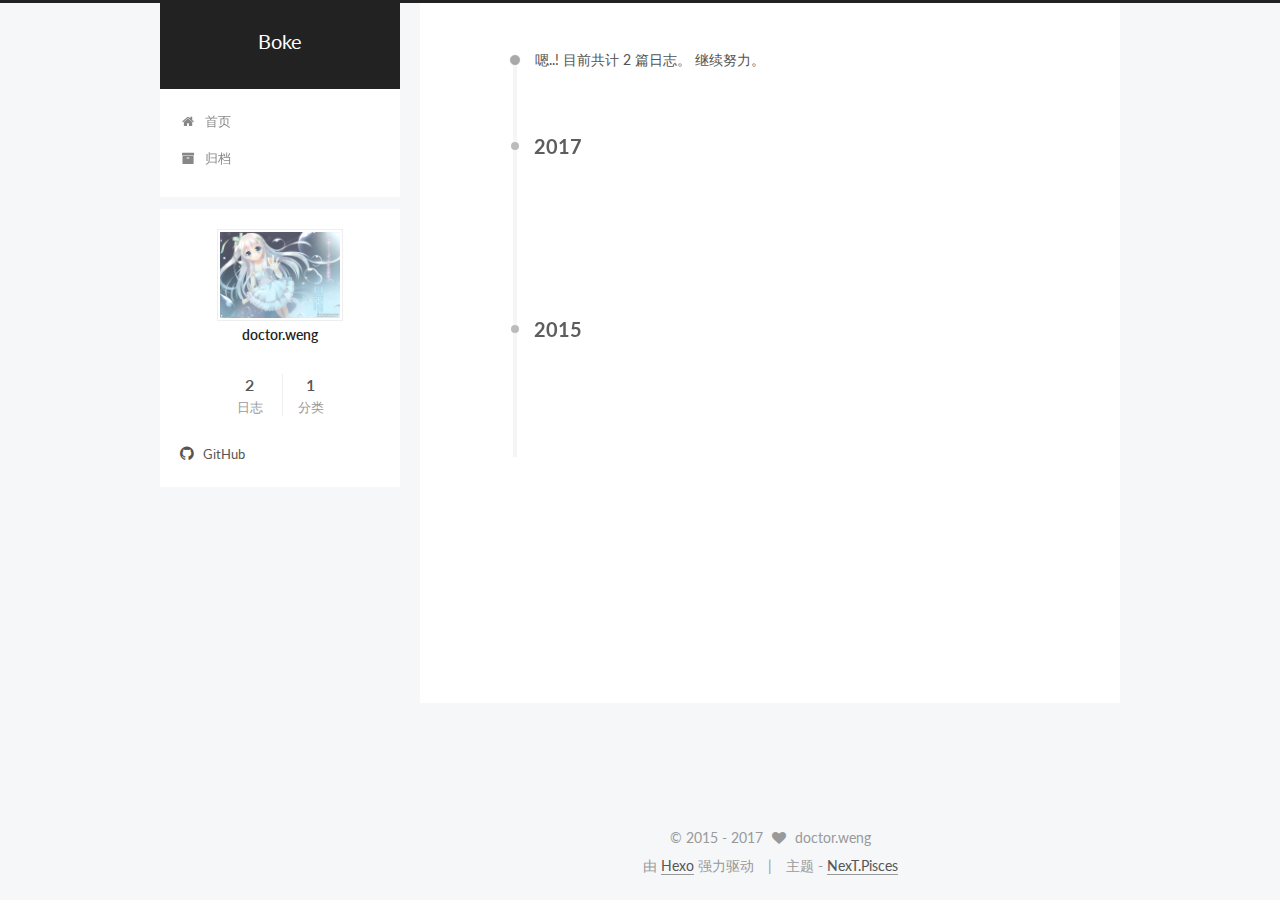
==== commit 5df04109: "Site updated: 2017-05-04 13:39:20" ====
--- a/archives/index.html
+++ b/archives/index.html
@@ -247,7 +247,7 @@
       
         
       
-      嗯..! 目前共计 1 篇日志。 继续努力。
+      嗯..! 目前共计 2 篇日志。 继续努力。
     </span>
 
     
@@ -283,6 +283,48 @@
         <time class="post-time" itemprop="dateCreated"
               datetime="2017-05-04T11:22:07+08:00"
               content="2017-05-04" >
+          05-04
+        </time>
+      </div>
+
+    </header>
+  </article>
+
+
+
+    
+
+      
+      
+      
+
+      
+        
+        <div class="collection-title">
+          <h2 class="archive-year motion-element" id="archive-year-2015">2015</h2>
+        </div>
+      
+      
+
+      
+
+  <article class="post post-type-normal" itemscope itemtype="http://schema.org/Article">
+    <header class="post-header">
+
+      <h1 class="post-title">
+        
+            <a class="post-title-link" href="/2015/05/04/123/" itemprop="url">
+              
+                <span itemprop="name">123</span>
+              
+            </a>
+        
+      </h1>
+
+      <div class="post-meta">
+        <time class="post-time" itemprop="dateCreated"
+              datetime="2015-05-04T13:27:01+08:00"
+              content="2015-05-04" >
           05-04
         </time>
       </div>
@@ -340,13 +382,22 @@
           
             <div class="site-state-item site-state-posts">
               <a href="/archives">
-                <span class="site-state-item-count">1</span>
+                <span class="site-state-item-count">2</span>
                 <span class="site-state-item-name">日志</span>
               </a>
             </div>
           
 
           
+            
+            
+            <div class="site-state-item site-state-categories">
+              
+                <span class="site-state-item-count">1</span>
+                <span class="site-state-item-name">分类</span>
+              
+            </div>
+          
 
           
 
@@ -358,7 +409,7 @@
           
             
               <span class="links-of-author-item">
-                <a href="https://github.com/wl520" target="_blank" title="GitHub">
+                <a href="" target="_blank" title="GitHub">
                   
                     <i class="fa fa-fw fa-github"></i>
                   
--- a/css/main.css
+++ b/css/main.css
@@ -1692,7 +1692,7 @@
   width: 4px;
   height: 4px;
   border-radius: 50%;
-  background: #d4df14;
+  background: #3dff7e;
 }
 .links-of-blogroll {
   font-size: 13px;
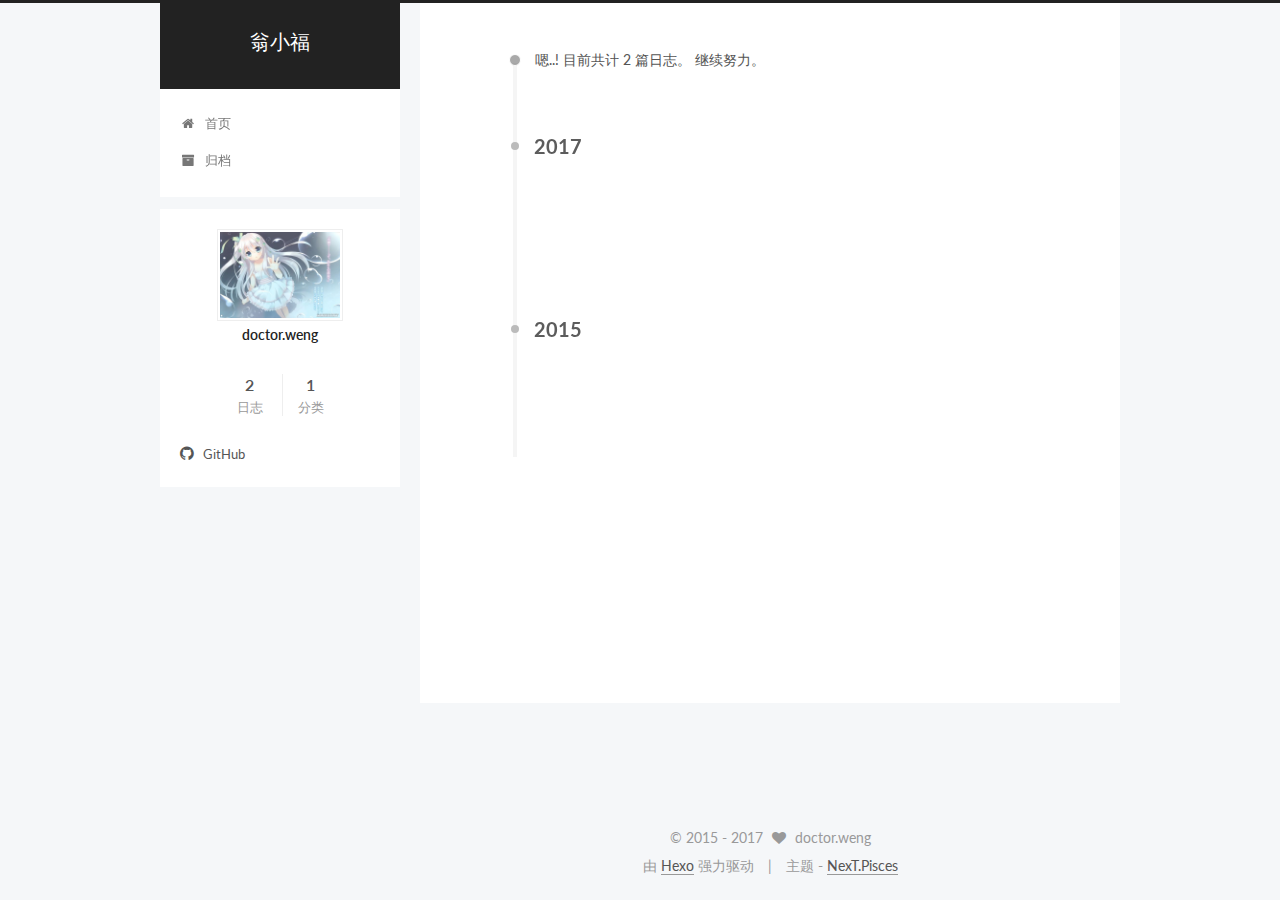
==== commit cfe34c37: "Site updated: 2017-05-04 13:53:37" ====
--- a/archives/index.html
+++ b/archives/index.html
@@ -91,11 +91,11 @@
 
 
 <meta property="og:type" content="website">
-<meta property="og:title" content="Boke">
+<meta property="og:title" content="翁小福">
 <meta property="og:url" content="http://yoursite.com/archives/index.html">
-<meta property="og:site_name" content="Boke">
+<meta property="og:site_name" content="翁小福">
 <meta name="twitter:card" content="summary">
-<meta name="twitter:title" content="Boke">
+<meta name="twitter:title" content="翁小福">
 
 
 
@@ -129,7 +129,7 @@
 
 
 
-  <title> 归档 | Boke </title>
+  <title> 归档 | 翁小福 </title>
 </head>
 
 <body itemscope itemtype="http://schema.org/WebPage" lang="zh-Hans">
@@ -175,7 +175,7 @@
     <div class="custom-logo-site-title">
       <a href="/"  class="brand" rel="start">
         <span class="logo-line-before"><i></i></span>
-        <span class="site-title">Boke</span>
+        <span class="site-title">翁小福</span>
         <span class="logo-line-after"><i></i></span>
       </a>
     </div>
